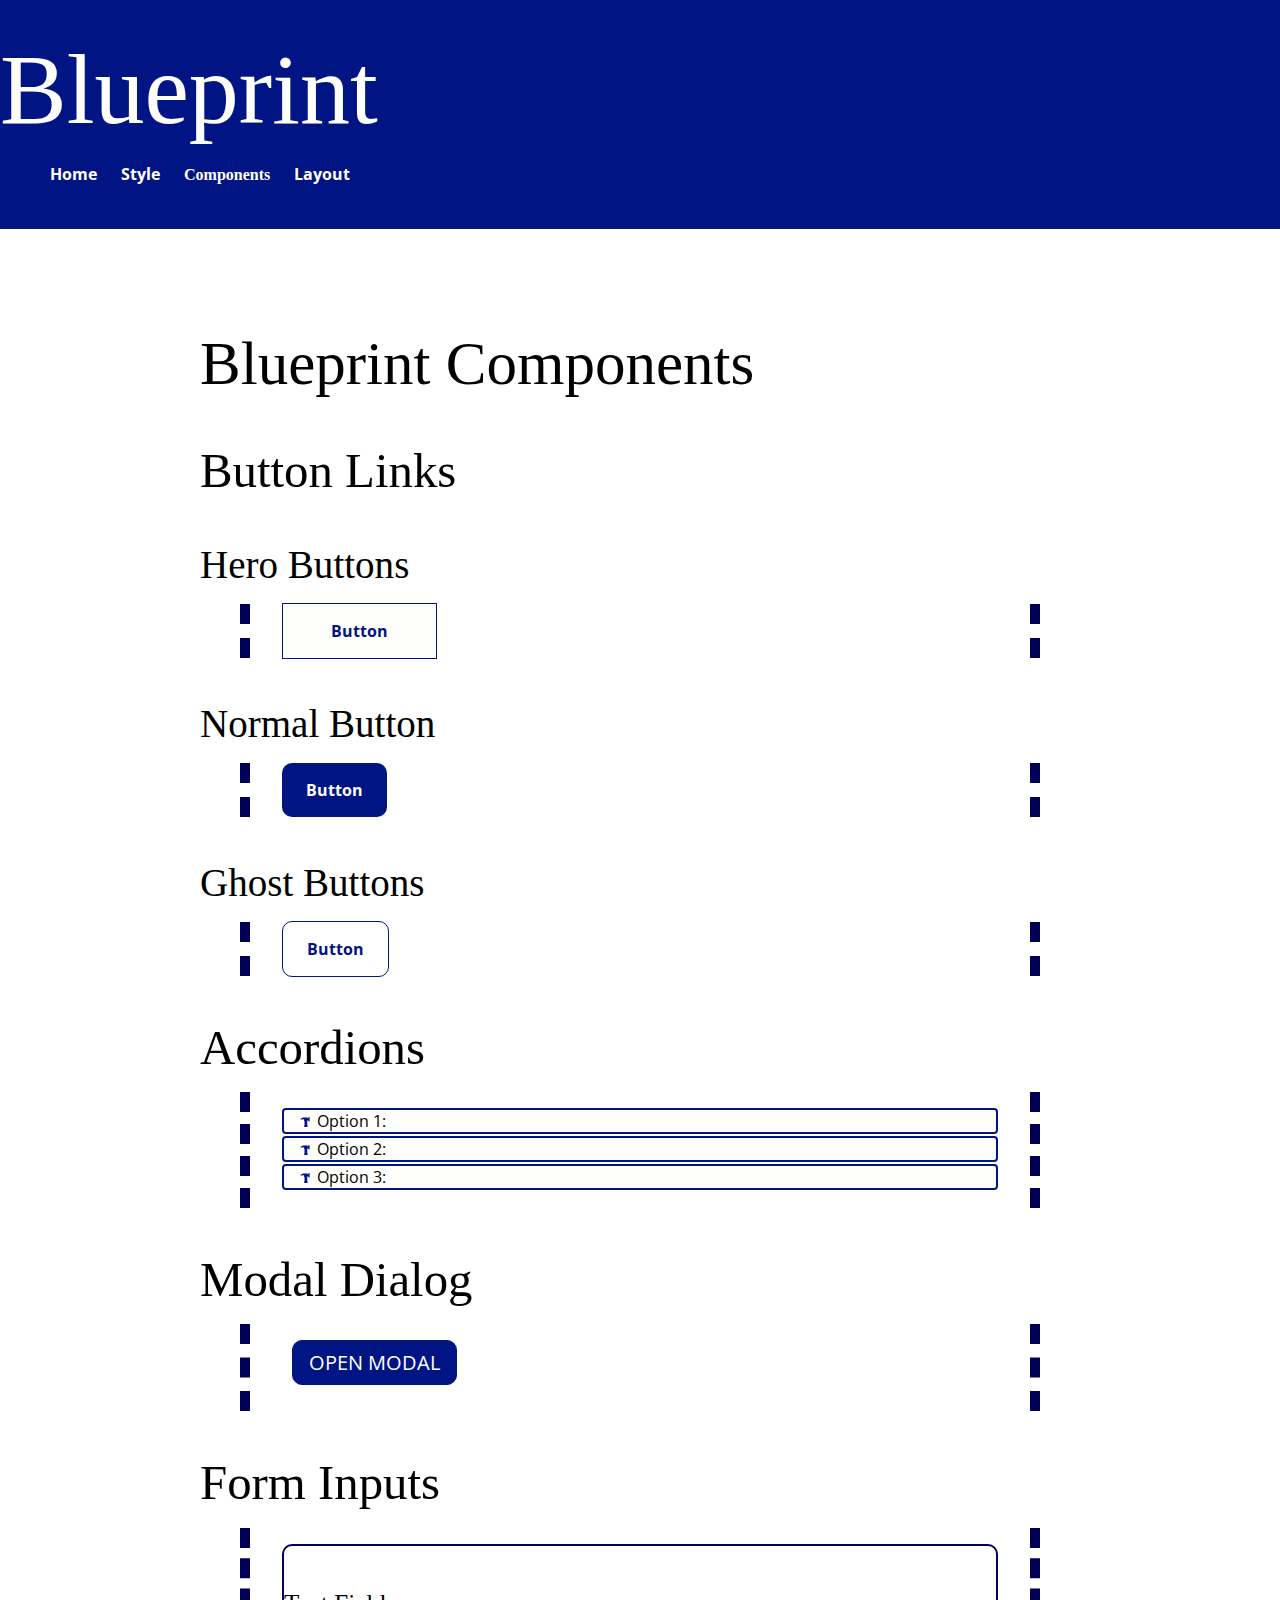
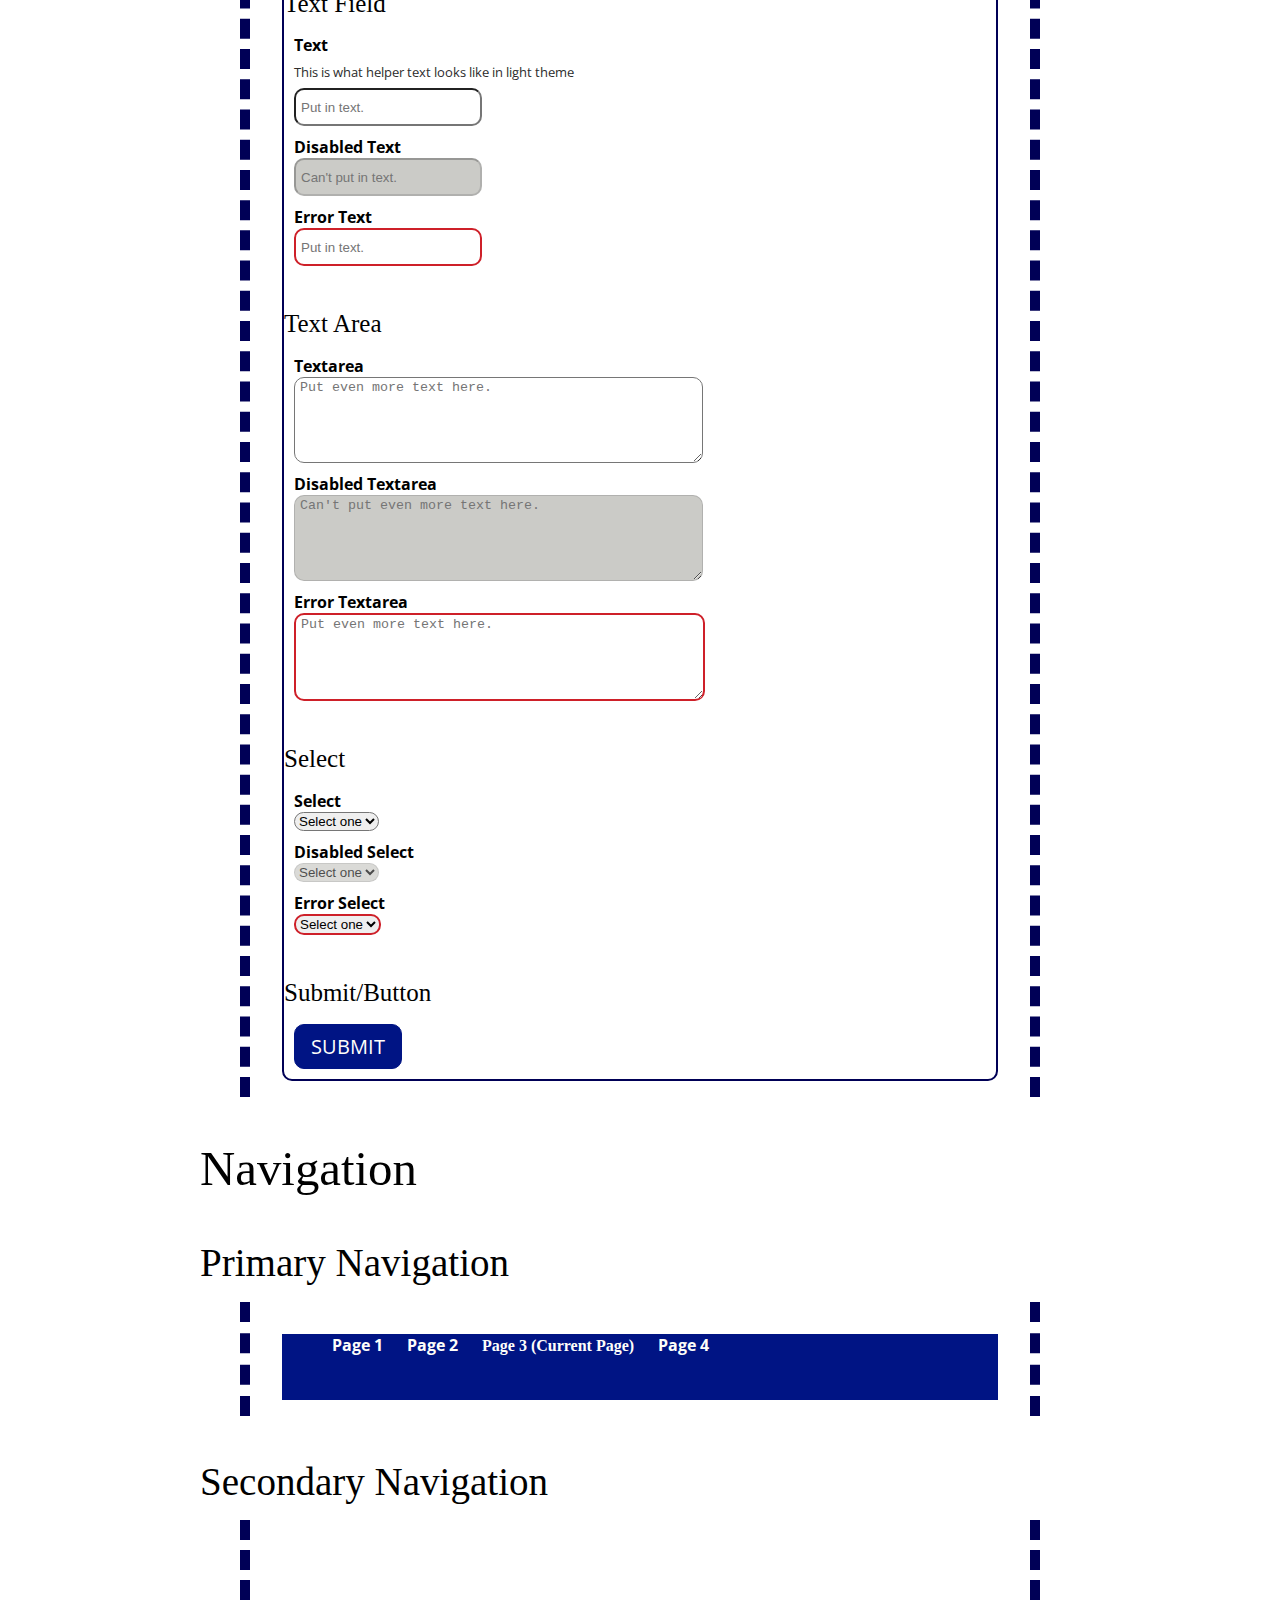
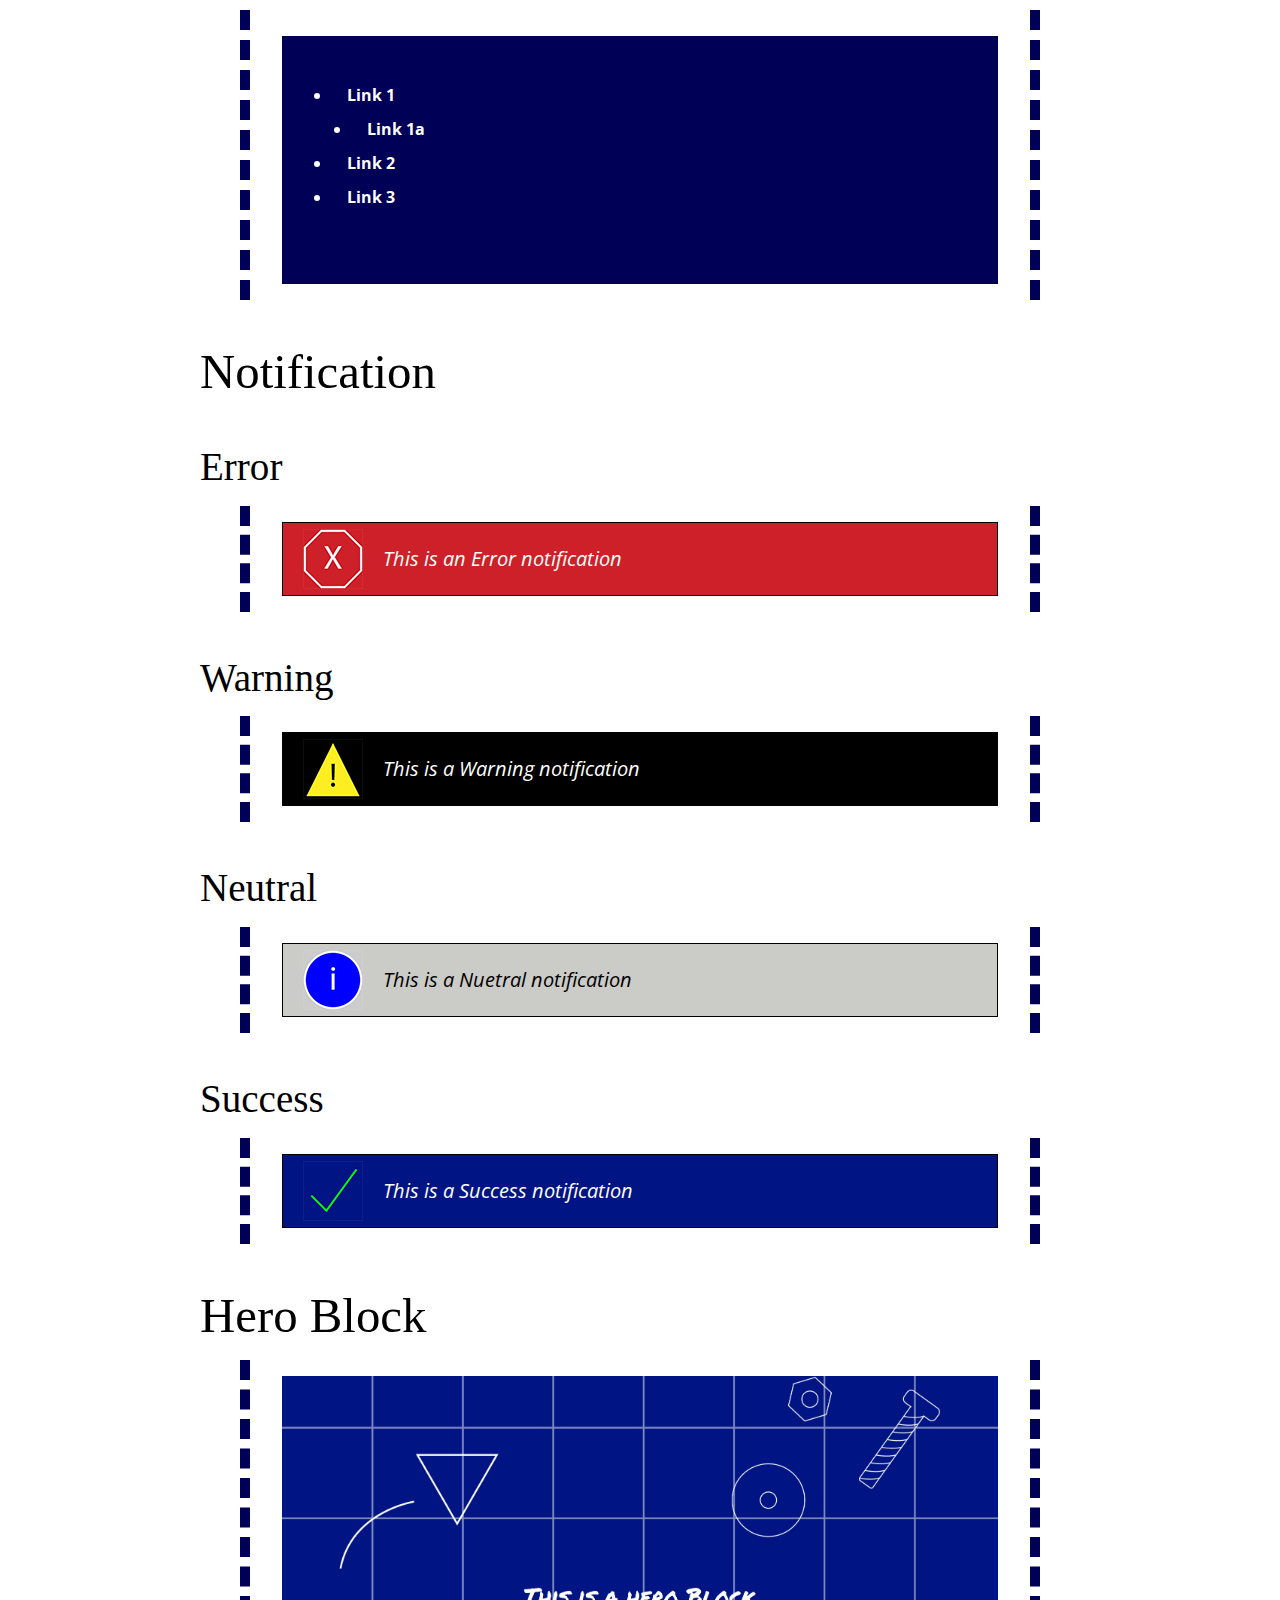
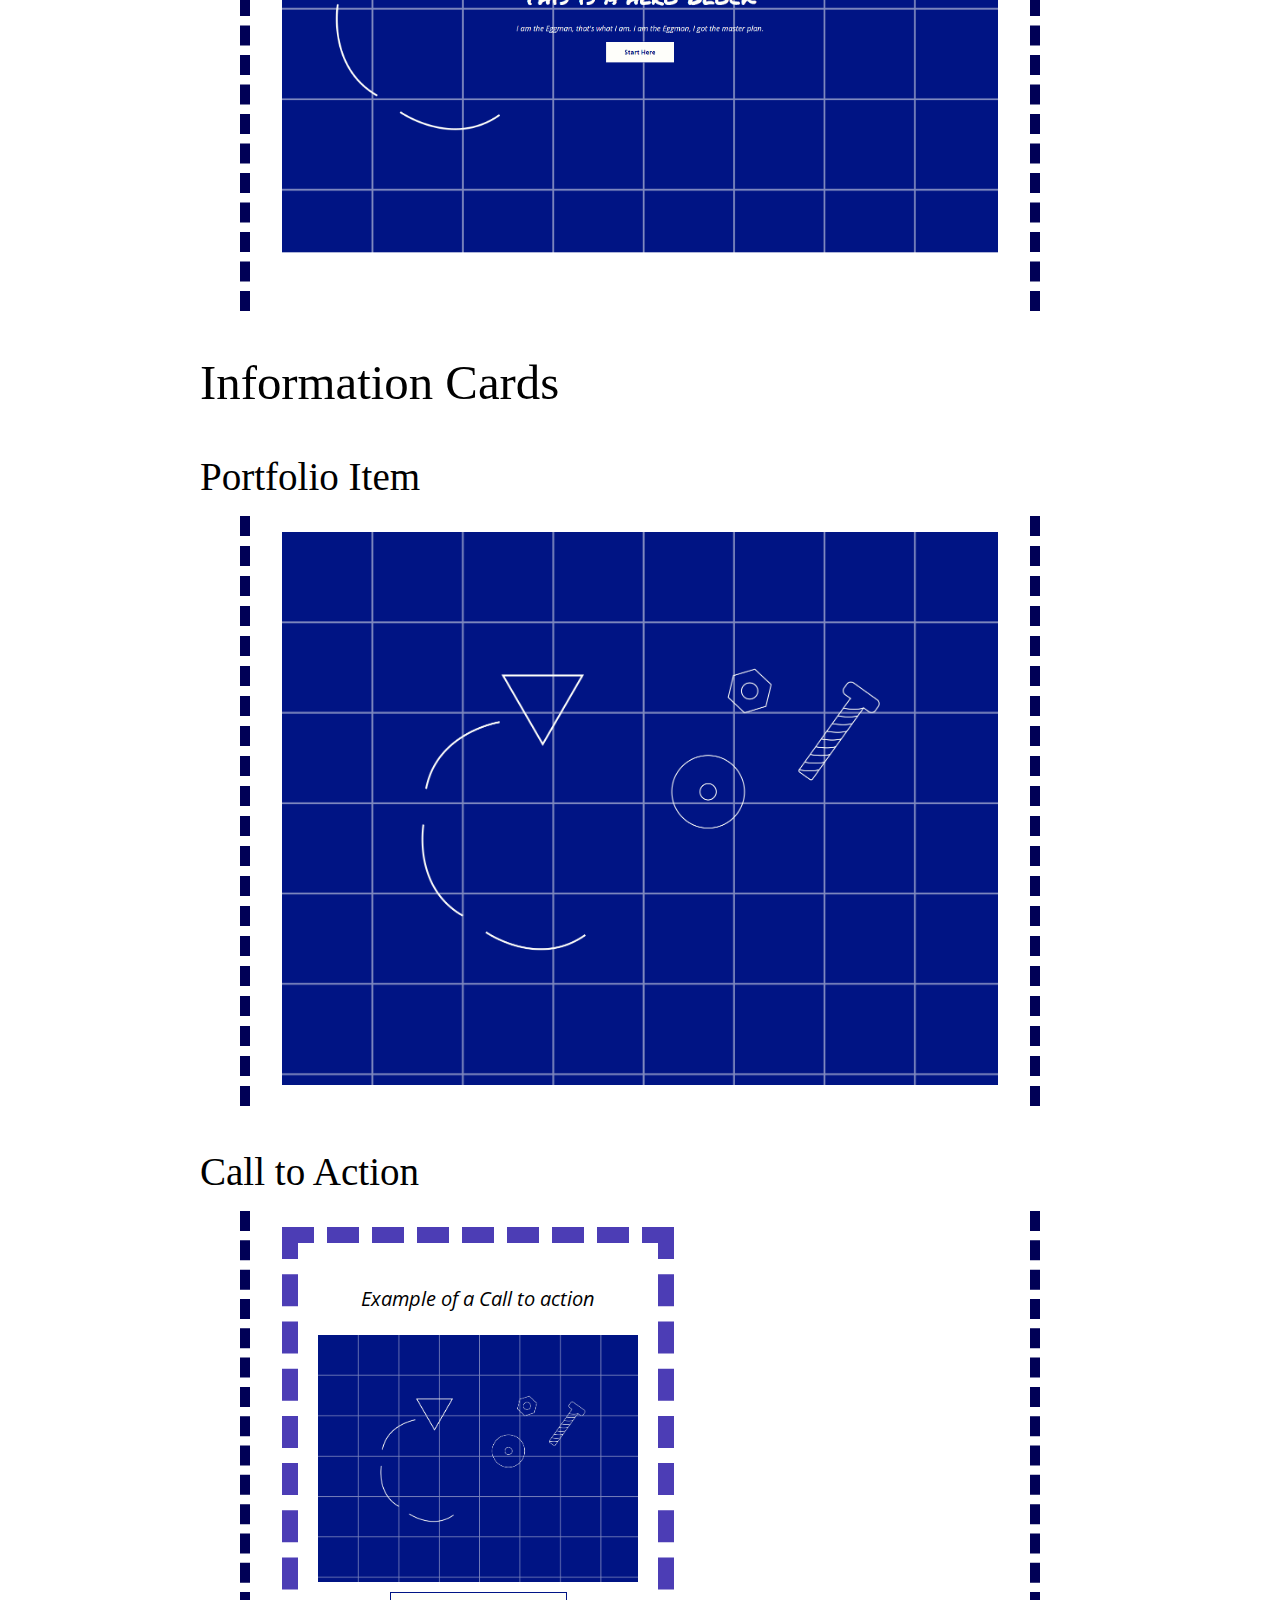
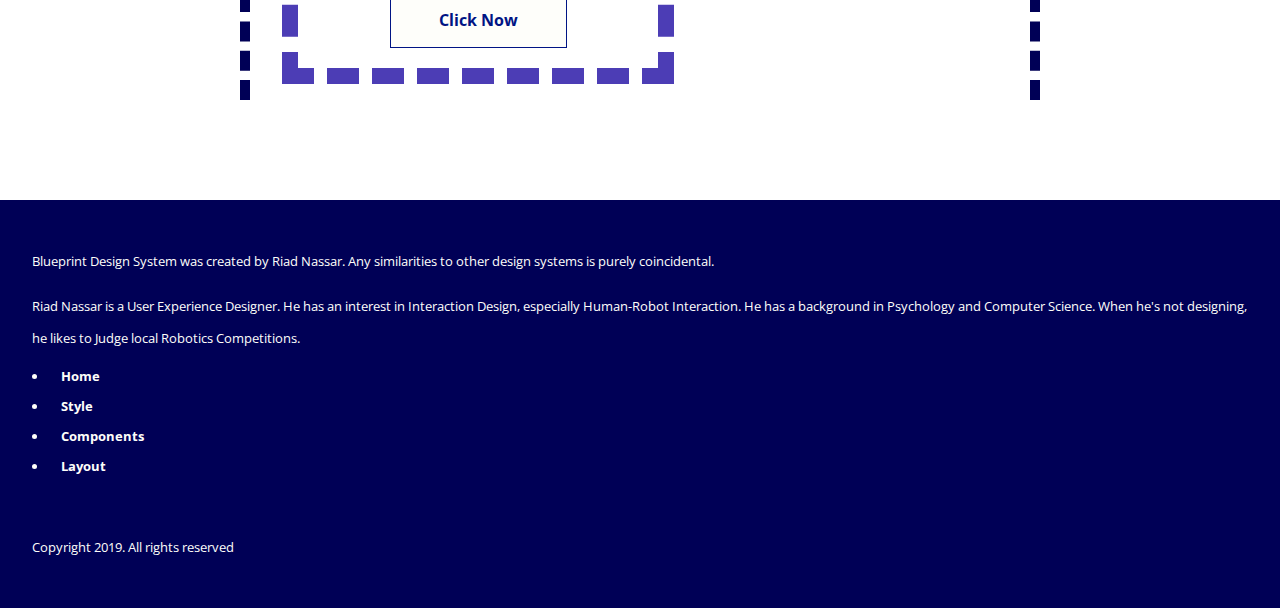
==== components.html @ c824b65b "Fist Commit" ====
<!DOCTYPE html>
<html lang="en-us">
	<head>

		<meta charset="utf-8">
		<meta name="viewport" content="width=device-width, initial-scale=1.0">

		<title>Components</title>

		<link href="https://fonts.googleapis.com/css?family=Open+Sans:400,400i,700,700i|Permanent+Marker&amp;subset=latin-ext" rel="stylesheet">
		<link rel="stylesheet" type="text/css" href="css/main.css">

	</head>

	<body>

		<header>
			<div class="logo">Blueprint</div>
			<nav class="primary-nav">
				
				<ul>
					<li><a href="index.html">Home</a></li>
					<li><a href="style.html">Style</a></li>
					<li><a class="current-page" href="">Components</a></li>
					<li><a href="layout.html">Layout</a></li>
				</ul>
			</nav>
		</header>

		<main>
			
			<h1>Blueprint Components</h1>

			<h2>Button Links</h2>

			<h3>Hero Buttons</h3>

			<figure>
				<a class="hero-button" href="">Button</a>
			</figure>

			<h3>Normal Button</h3>

			<figure>
				<a class="normal-button" href="">Button</a>
			</figure>

			<h3>Ghost Buttons</h3>

			<figure>
				<a class="ghost-button" href="">Button</a>
			</figure>

			<h2>Accordions</h2>

			<figure>
				<details class="accordion">
					<summary>Option 1:</summary>

					<div>

						<p>Lorum Ispum</p>

					</div>

				</details>

				<details class="accordion">
					<summary>Option 2:</summary>
					
					<div>

						<p>Lorum Ispum</p>

					
					</div>
				</details>

				<details class="accordion">
					<summary>Option 3:</summary>
					
					<div>

						<p>Lorum Ispum</p>

					</div>

				</details>
			</figure>

			<h2>Modal Dialog</h2>

			<figure>
				
				<button id="open-modal" type="button">Open Modal</button>

				<dialog id="modal-demo">

					<h6>This is a Modal</h6>

					<p>It appears when you least expect it.</p>

				</dialog>

			</figure>

			<h2>Form Inputs</h2>

			<figure>
				
				<form action="">

					<h5>Text Field</h5>

					<label for="text">Text</label>
					<p class="helper-text helper">This is what helper text looks like in light theme</p>
					<input type="text" id="text" name="text" placeholder="Put in text.">

					<label for="disabled-text">Disabled Text</label>
					<input type="text" id="disabled-text" name="disabled-text" placeholder="Can't put in text." disabled>

					<label for="error-text">Error Text</label>
					<input type="text" id="error-text" name="error-text" placeholder="Put in text." class="error">

					<h5>Text Area</h5>

					<label for="textarea">Textarea</label>
					<textarea id="textarea" name="textarea" placeholder="Put even more text here."></textarea>

					<label for="disabled-textarea">Disabled Textarea</label>
					<textarea id="disabled-textarea" name="diabled-textarea" placeholder="Can't put even more text here." disabled></textarea>

					<label for="error-textarea">Error Textarea</label>
					<textarea id="error-textarea" name="error-textarea" placeholder="Put even more text here." class="error"></textarea>

					<h5>Select</h5>

					<label for="select">Select</label>
					<select id="select" name="select">
						<option value="" selected disabled hidden>Select one</option>
						<option>Option 1</option>
						<option>Option 2</option>
						<option>Option 3</option>
					</select>

					<label for="disabled-select">Disabled Select</label>
					<select id="disabled-select" name="disabled-select" disabled>
						<option value="" selected disabled hidden>Select one</option>
						<option>Option 1</option>
						<option>Option 2</option>
						<option>Option 3</option>
					</select>

					<label for="error-select">Error Select</label>
					<select id="error-select" name="error-select" class="error">
						<option value="" selected disabled hidden>Select one</option>
						<option>Option 1</option>
						<option>Option 2</option>
						<option>Option 3</option>
					</select>
					
					<h5>Submit/Button</h5>

					<input type="submit" value="Submit">

				</form>

			</figure>

			<h2>Navigation</h2>

			<h3>Primary Navigation</h3>

			<figure>
					<nav class="primary-nav">
					
						<ul>
							<li><a href="#">Page 1</a></li>
							<li><a href="#">Page 2</a></li>
							<li><a class="current-page" href="#">Page 3 (Current Page)</a></li>
							<li><a href="#">Page 4</a></li>
						</ul>
					</nav>
				</header>
			</figure>

			<h3>Secondary Navigation</h3>

			<figure>
				<footer>
					<nav class="secondary-nav">
						<ul>
							<li><a href="">Link 1</a>
								<ul>
									<li><a href="">Link 1a</a></li>
								</ul>
							</li>
							<li><a href="">Link 2</a></li>
							<li><a href="">Link 3</a></li>
						</ul>
					</nav>
				</footer>
			</figure>

			<h2>Notification</h2>
			
			<h3>Error</h3>
			<figure>
				<div class="notification notification-error featured-text">
					<img src="image/note-error.jpg">
					<p>This is an Error notification</p>
				</div>
			</figure>
			
			<h3>Warning</h3>
			<figure>
				<div class="notification notification-warning featured-text">
					<img src="image/note-warning.jpg">
					<p>This is a Warning notification</p>
				</div>
			</figure>
			
			<h3>Neutral</h3>
			<figure>
				<div class="notification notification-neutral featured-text">
					<img src="image/note-neutral.jpg">
					<p>This is a Nuetral notification</p>
				</div>
			</figure>
			
			<h3>Success</h3>
			<figure>
				<div class="notification notification-success featured-text">
					<img src="image/note-success.jpg">
					<p>This is a Success notification</p>
				</div>
			</figure>

			<h2>Hero Block</h2>

			<figure>
				<a href="hero-example.html"><img src="image/hero-image.png" alt="hero block example"></a>
			</figure>

			<h2>Information Cards</h2>
			
			<h3>Portfolio Item</h3>
			
			<figure>
				<a class="portfolio-item" href="#">
					<div class="info-card">
						<h6>Title</h6>
						<p>Description of the item</p>
					</div>
					<img src="image/under-construction.jpg" alt="Under Construction">
				</a>
			</figure>
			
			<h3>Call to Action</h3>
			
			<figure>
				<div class="call-to-action">
					<p class="featured-text">Example of a Call to action</p>
					<img src="image/under-construction.jpg" alt="Under Construction">
					<a class="hero-button" href="">Click Now</a>
				</div>
			</figure>

		</main>

		<footer class="tertiary-text">
			
			<p>Blueprint Design System was created by Riad Nassar. Any similarities to other design systems is purely coincidental.</p>

			<p>Riad Nassar is a User Experience Designer. He has an interest in Interaction Design, especially Human-Robot Interaction. He has a background in Psychology and Computer Science. When he's not designing, he likes to Judge local Robotics Competitions.</p>

			<nav class="secondary-nav">
				<ul>
					<li><a href="index.html">Home</a></li>
					<li><a href="style.html">Style</a></li>
					<li><a href="components.html">Components</a></li>
					<li><a href="layout.html">Layout</a></li>
				</ul>
			</nav>
			
			<!-- Copyright -->
			<p>Copyright 2019. All rights reserved</p>

		</footer>

		<script>
			
			document.addEventListener('DOMContentLoaded', function(){

				const modal = document.querySelector('dialog');
				const open = document.getElementById('open-modal');

				open.addEventListener('click', () => {
					modal.showModal();
				});

				modal.addEventListener('click', event => {
					if (event.target === modal) {
						modal.close('cancelled');
					}
				});

			});

		</script>
	</body>
</html>
---- css/main.css ----
/* ==========================================================================
   Color
   ========================================================================== */
html {
	/*Chalk White*/
	--color-primary: #fefefa;
	--color-primary-dark: #cbcbc7;
	--color-primary-light: #fff;

	/*Blueprint*/
	--color-secondary: #001484;
	--color-secondary-dark: #000056;
	--color-secondary-light: #4c3db5;

	/*Marker Black*/
	--color-tertiary: #000;
	--color-tertiary-light: #2c2c2c;

	/*Disabled Text*/
	--color-disabled-light: #555555;

	/*Error Red*/
	--color-error: #CE2029;

}



/* ==========================================================================
   Typography
   ========================================================================== */
html {
	

    --font-primary: 'Open Sans', Arial, sans-serif;
    --font-secondary: 'Permanent Marker', cursive;

    /*Font Sizes*/
    --ratio: 1.1;

    /*larger than normal*/
	--xxxxxlarge-font: calc(var(--xxxxlarge-font) * var(--ratio));
    --xxxxlarge-font: calc(var(--xxxlarge-font) * var(--ratio));
    --xxxlarge-font: calc(var(--xxlarge-font) * var(--ratio));
    --xxlarge-font: calc(var(--xlarge-font) * var(--ratio));
    --xlarge-font: calc(var(--large-font) * var(--ratio));
    --large-font: calc(var(--medium-font) * var(--ratio));
    
	/*normal font size*/
    --medium-font: 1rem;
    
	/*smaller than normal*/
    --small-font: calc(var(--medium-font) / var(--ratio));
    --xsmall-font: calc(var(--small-font) / var(--ratio));
    --xxsmall-font: calc(var(--xsmall-font) / var(--ratio));
    --xxxsmall-font: calc(var(--xxsmall-font) / var(--ratio));
    --xxxxsmall-font: calc(var(--xxxsmall-font) / var(--ratio));
    --xxxxxsmall-font: calc(var(--xxxxsmall-font) / var(--ratio));

	--margin-standard: 2.75rem 0 1rem;

	color: var(--color-tertiary);
	font-family: var(--font-primary);
	font-size: var(--medium-font);
}

a {
	color: var(--color-secondary);
	font-weight: bold;
	text-decoration: none;
}

a:visited {
	color: var(--color-secondary-dark);
}

a:hover, a:focus {
	color: var(--color-secondary-light);
	outline: none;
	text-decoration: underline;
}

a:active {
	color: var(--color-primary-light);
	text-decoration: none;
}

h1, h2, h3, h4, h5, h6,text, .logo {
	font-family: var(--font-secondary);
}

h1,h2,h3,h4,h5,h6 {
	font-weight: 400;
	line-height: 1.15;
	margin: var(--margin-standard);
}

h1{
	font-size: var(--xxxxxlarge-font);
}

h2{
	font-size: var(--xxxxlarge-font);
}

h3{
	font-size: var(--xxxlarge-font);
}

h4{
	font-size: var(--xxlarge-font);
}

h5{
	font-size: var(--xlarge-font);
}

h6{
	font-size: var(--large-font);
}

p {
	line-height: 2rem;
}

ol, ul {
	list-style-position: inside;
	margin-bottom: 0.625rem;
}

ul {
	list-style-type: disc;
}

blockquote {
	font-family: var(--font-secondary);
	font-size: var(--xlarge-font);
}

blockquote p {
	line-height: 1.75;
}

cite {
	font-size: var(--large-font);
	font-style: normal;
}

label {
	font-weight: bold;
}

.logo {
	font-family: var(--font-secondary);
	font-size: 6.25rem;
}

.featured-text {
	font-size: var(--large-font);
	font-style: italic;
}

.tertiary-text{
	font-size: var(--small-font);
}
.primary-font {
	font-family: var(--font-primary);
}

.secondary-font{
	font-family: var(--font-secondary);
}

@media (min-width: 600px) {
	html {
		--ratio: 1.250;
	}
}

/* ==========================================================================
   Master Layout
   ========================================================================== */
body {
	margin: 0;
}

main {
	margin: auto;
	max-width: 20rem;
}

img {
	max-width: 100%;
}

@media (min-width: 480px) {
	main {
		margin: auto;
		max-width: 25rem
	}
}

@media (min-width: 600px) {
	main {
		margin: auto;
		max-width: 35rem;
	}
}

@media (min-width: 950px) {
	main {
		margin: auto;
		max-width: 55rem;
	}
}

/* ==========================================================================
   Header Component
   ========================================================================== */
header {
	background-color: var(--color-secondary);
	color: var(--color-primary);
	margin-bottom: 6.25rem;
	padding-top: 2rem;
}

/* ==========================================================================
   Footer
   ========================================================================== */
footer {
	background-color: var(--color-secondary-dark);
	color: var(--color-primary);
	margin-top: 6.25rem;
	padding: 2rem;
}

/* ==========================================================================
   Navigation
   ========================================================================== */
nav{
	padding-bottom: 2rem;
}

nav li {
	margin: 0.625rem 0;
}

nav a, nav a:hover, nav a:focus, nav a:visited, nav a:active{
	color: var(--color-primary);
}

nav a:hover, nav a:focus {
	background-color: var(--color-secondary);
}

nav a:active {
	border: solid 0.0625rem var(--color-primary);
}

.primary-nav {
	background-color: var(--color-secondary);
}
.primary-nav a, .secondary-nav a { 
	padding: 0 0.625rem;
	display: inline-block;
}

.primary-nav a:hover, .primary-nav a:focus, .secondary-nav a:hover, .secondary-nav a:focus {
	outline: none;
	text-decoration: none;
	display: inline-block;
}

.primary-nav a:after, .secondary-nav a:after {
	display: block;
	content: '';
	width: 0;
	border-bottom: .125rem dashed var(--color-primary);
	transition: width .5s ease;
}

.primary-nav a:hover:after, .primary-nav a:focus:after, .secondary-nav a:hover:after, .secondary-nav a:focus:after {
	width: 100%; 
}

.primary-nav .current-page, .primary-nav .current-page:hover, .primary-nav .current-page:focus, .primary-nav .current-page:visited, .primary-nav .current-page:active {
	background-color: transparent;
	color: var(--color-primary);
	font-family: var(--font-secondary);
	outline: none;
	text-decoration: none;
}

.secondary-nav {
	background-color: var(--color-secondary-dark);
}

.secondary-nav ul {
	padding: 0;
}

.secondary-nav li li {
	padding-left: 1.250rem;
}

.secondary-nav a:active {
	color: var(--color-primary-dark);
}

@media (min-width: 950px) {
	.primary-nav li {
		display: inline;
		list-style-type: none;
	}
}

/* ==========================================================================
   Button Links
   ========================================================================== */

/*Hero Button*/
.hero-button, .hero-button:visited {
	background-color: var(--color-primary);
	border: 0.0625rem solid var(--color-secondary);
	color: var(--color-secondary);
	font-weight: bold;
	padding: 1rem 3rem;
	transition: background-color .5s ease;
}

.hero-button:hover, .hero-button:focus {
	background-color: var(--color-tertiary);
	border: 0.0625rem solid var(--color-secondary);
	color: var(--color-primary);
	outline: none;
	text-decoration: none;
	transition: background-color .5s ease;
}

.hero-button:active {
	background-color: var(--color-primary-dark);
	color: var(--color-tertiary);
}
/*Normal Button*/

.normal-button, .normal-button:visited {
	background-color: var(--color-secondary);
	border-radius: 0.625rem;
	color: var(--color-primary);
	padding: 1rem 1.5rem;
	transition: all .5s ease;
}

.normal-button:hover, .normal-button:focus {
	background-color: transparent;
	border: 0.0625rem solid var(--color-secondary);
	color: var(--color-secondary);
	outline: none;
	text-decoration: none;
	transition: all .5s ease;
}

.normal-button:active {
	background-color: var(--color-secondary-dark);
	color: var(--color-primary);
}

/*Ghost Button*/

.ghost-button, .ghost-button:visited {
	background-color: transparent;
	border: 0.0625rem solid var(--color-secondary);
	border-radius: 0.625rem;
	box-shadow: inset 0 0 0 0 var(--color-secondary);
	color: var(--color-secondary);
	padding: 1rem 1.5rem;
	transition: all 0.5s ease-out;
}

.ghost-button:hover, .ghost-button:focus {
	box-shadow: inset 0 -6.25rem 0 0 var(--color-secondary);
	color: var(--color-primary);
	outline: none;
	text-decoration: none;
	transition: all 0.5s ease-out;
}

.ghost-button:active {
	background-color: var(--color-tertiary);
	box-shadow: inset 0 0 0 0 var(--color-secondary);
	color: var(--color-primary);
	transition: all 0.5s ease-out;
}

/* ==========================================================================
   Accordion
   ========================================================================== */

details {
	border: 0.125rem solid var(--color-secondary);
	border-radius: 0.250rem;
	margin-bottom: 0.125rem;
}

details div {
	margin: 1rem;
}
summary {
	padding-left: 1rem;
}

.accordion {
	background-color: var(--color-primary);
	color: var(--color-tertiary);
	transition: all 1s ease-out;
}

.accordion[opem] {
	transition: all 1s ease-out;
}

.accordion summary {
     list-style-image: url(../image/hammer-blue.png);
}

.accordion summary::-webkit-details-marker {
     background: url(../image/hammer-blue.png);
     color: transparent;
}

.accordion[open] summary, .accordion summary:focus {
	background-color: var(--color-secondary);
	border-bottom: 0.125rem solid var(--color-secondary);
	color: var(--color-primary);
	outline: none;
}

.accordion summary:focus {
	list-style-image: url(../image/hammer-white.png);
	outline: none;
}

.accordion summary:focus::-webkit-details-marker {
	background: url(../image/hammer-white.png);
	color: transparent;
	outline: none;
}

.accordion[open] summary {
	list-style-image: url(../image/hammer-white.png);
}

.accordion[open] summary::-webkit-details-marker {
	background: url(../image/hammer-white.png);
	color: transparent;
}

/* ==========================================================================
   Modal Component
   ========================================================================== */
dialog {
	animation: unwrap 3s;
	background-color: var(--color-secondary);
	color: var(--color-primary);
	max-width: 16.422875rem;
}

dialog h6, dialog p {
	animation: fade 3.5s;
}

dialog::backdrop {
	animation: fade .10s;
	background-color: rgba(0, 0, 0, .5);
}

@keyframes unwrap{
	0% {
		background-color: var(--color-secondary);
		border-radius: .625rem;
		box-shadow: none;
		height: 8.1875rem;
		width: .0000001rem;
	}

	99% {
		background-color: var(--color-secondary);
		box-shadow: none;
		height: 8.1875rem;
	}

	100% {
		width: 16.422875rem;
		height: 8.1875rem;
	}

}

@keyframes fade {
	0% {
		opacity: 0;
	}

	85% {
		opacity: 0;
	}

	100% {
		opacity: 1;
	}

}

/* ==========================================================================
   Form Component
   ========================================================================== */
form {
	border: 0.125rem solid var(--color-secondary-dark);
	border-radius: 0.625rem;
}

label {
	margin: .625rem 0 0 0.625rem;
}

input, textarea, select {
	border-radius: .625rem;
	display: block;
	margin: 0rem .625rem 0.625rem;
}

input {
	min-height: 2rem;
	min-width: 10rem;
}

button, input[type="submit"] {
	min-height: 0;
	min-width: 0;
}

textarea {
	min-height: 5rem;
	min-width: 25rem;
}

button:focus, input:focus, textarea:focus, select:focus {
	border: .250rem solid var(--color-secondary-light);
	outline: none;
}

input[placeholder], textarea[placeholder] {
	padding-left: 0.3125rem;
}

input[disabled], textarea[disabled], select[disabled] {
	background-color: var(--color-primary-dark);
	color: var(--color-disabled);
}

.helper-text {
	font-size: var(--small-font);
	margin: 0rem 0rem 0rem 0.625rem;
}

.helper {
	color: var(--color-tertiary-light);
}

.error {
	border:.125rem solid var(--color-error);
}

button, input[type="submit"] {
	background-color: var(--color-secondary);
	border-radius: .625rem;
	border: 0.0625rem solid var(--color-secondary);
	color: var(--color-primary);
	font-family: var(--font-primary);
	font-size: var(--large-font);
	margin: 0rem .625rem 0.625rem;
	outline: none;
	padding:.5rem 1rem;
	text-transform: uppercase;
	transition: all .5s ease;
}

button:hover, button:focus, input[type="submit"]:hover, input[type="submit"]:focus {
	background-color: transparent;
	border: 0.0625rem solid var(--color-secondary);
	border-radius: 0.625rem;
	color: var(--color-secondary);
	transition: all .5s ease;
}

button:active, input[type="submit"]:active {
	background-color: var(--color-secondary-dark);
	color:var(--color-primary);
	transition: all .5s ease;
}

/* ==========================================================================
   Notifications
   ========================================================================== */
.notification {
	align-items: center;
	background-color: var(--color-primary-dark);
	border: solid .0625rem var(--color-tertiary);
	color: var(--color-tertiary);
	display: flex;
	justify-content: flex-start;
	padding-left: 1.25rem
}

.notification p {
	padding-left: 1.25rem;
}

.notification-error {
	background-color: var(--color-error);
	border: solid .0625rem var(--color-tertiary);
	color: var(--color-primary);
}

.notification-warning {
	background-color: var(--color-tertiary);
	border: solid .0625rem var(--color-tertiary);
	color: var(--color-primary);
}

.notification-success {
	background-color: var(--color-secondary);
	color: var(--color-primary);
}

/* ==========================================================================
   Hero Block
   ========================================================================== */

.hero {
	align-items: center;
	background-image: url(../image/fair-use-image.svg);
	background-position: center;
	background-repeat: no-repeat;
	background-size: cover;
	display: flex;
	flex-direction: column;
	justify-content: center;
	height: 100vh;
	padding: 10rem 0;
}


/* ==========================================================================
   Cards
   ========================================================================== */
.portfolio-item{
	position: relative;
}

.info-card {
	background-color: rgba(0,0,0,.5);
	bottom: 0;
	color: white;
	display: none;
	left: 0;
	padding: 1rem;
	position: absolute;
	right: 0;
}

.portfolio-item:hover .info-card{
	display: block;
}

.portfolio-item img {
	width: 100%;

}

.call-to-action {
	border:  1rem dashed var(--color-secondary-light);
	display: flex;
	flex-direction: column;
	align-items: center;
	padding: 1.25rem;
	max-width: 20rem;
}

.call-to-action img {
	padding-bottom: .625rem;
}

/* ==========================================================================
   Grid
   ========================================================================== */

.list-portfolio {
	display: grid;
	grid-gap: 3rem;
	padding: .625rem;
}

.list-callouts {
	display: grid;
	grid-gap: 1rem;
	margin: .625rem;
}

@media (min-width: 584px) {
	.list-portfolio {
		grid-template-columns: repeat(2,1fr);
	}
}

@media (min-width: 1020px) {
	.list-portfolio {
		grid-template-columns: repeat(3,1fr);
	}

	.list-callouts {
		grid-template-columns: repeat(3,1fr); 
	}
}

@media (min-width: 1350px) {
	.list-portfolio {
		grid-template-columns: repeat(4,1fr);
	}
}

/* ==========================================================================
   Example
   ========================================================================== */
figure {
	border-right: .625rem dashed var(--color-secondary-dark);
	border-left: .625rem dashed var(--color-secondary-dark);
	padding: 1rem 2rem;
}
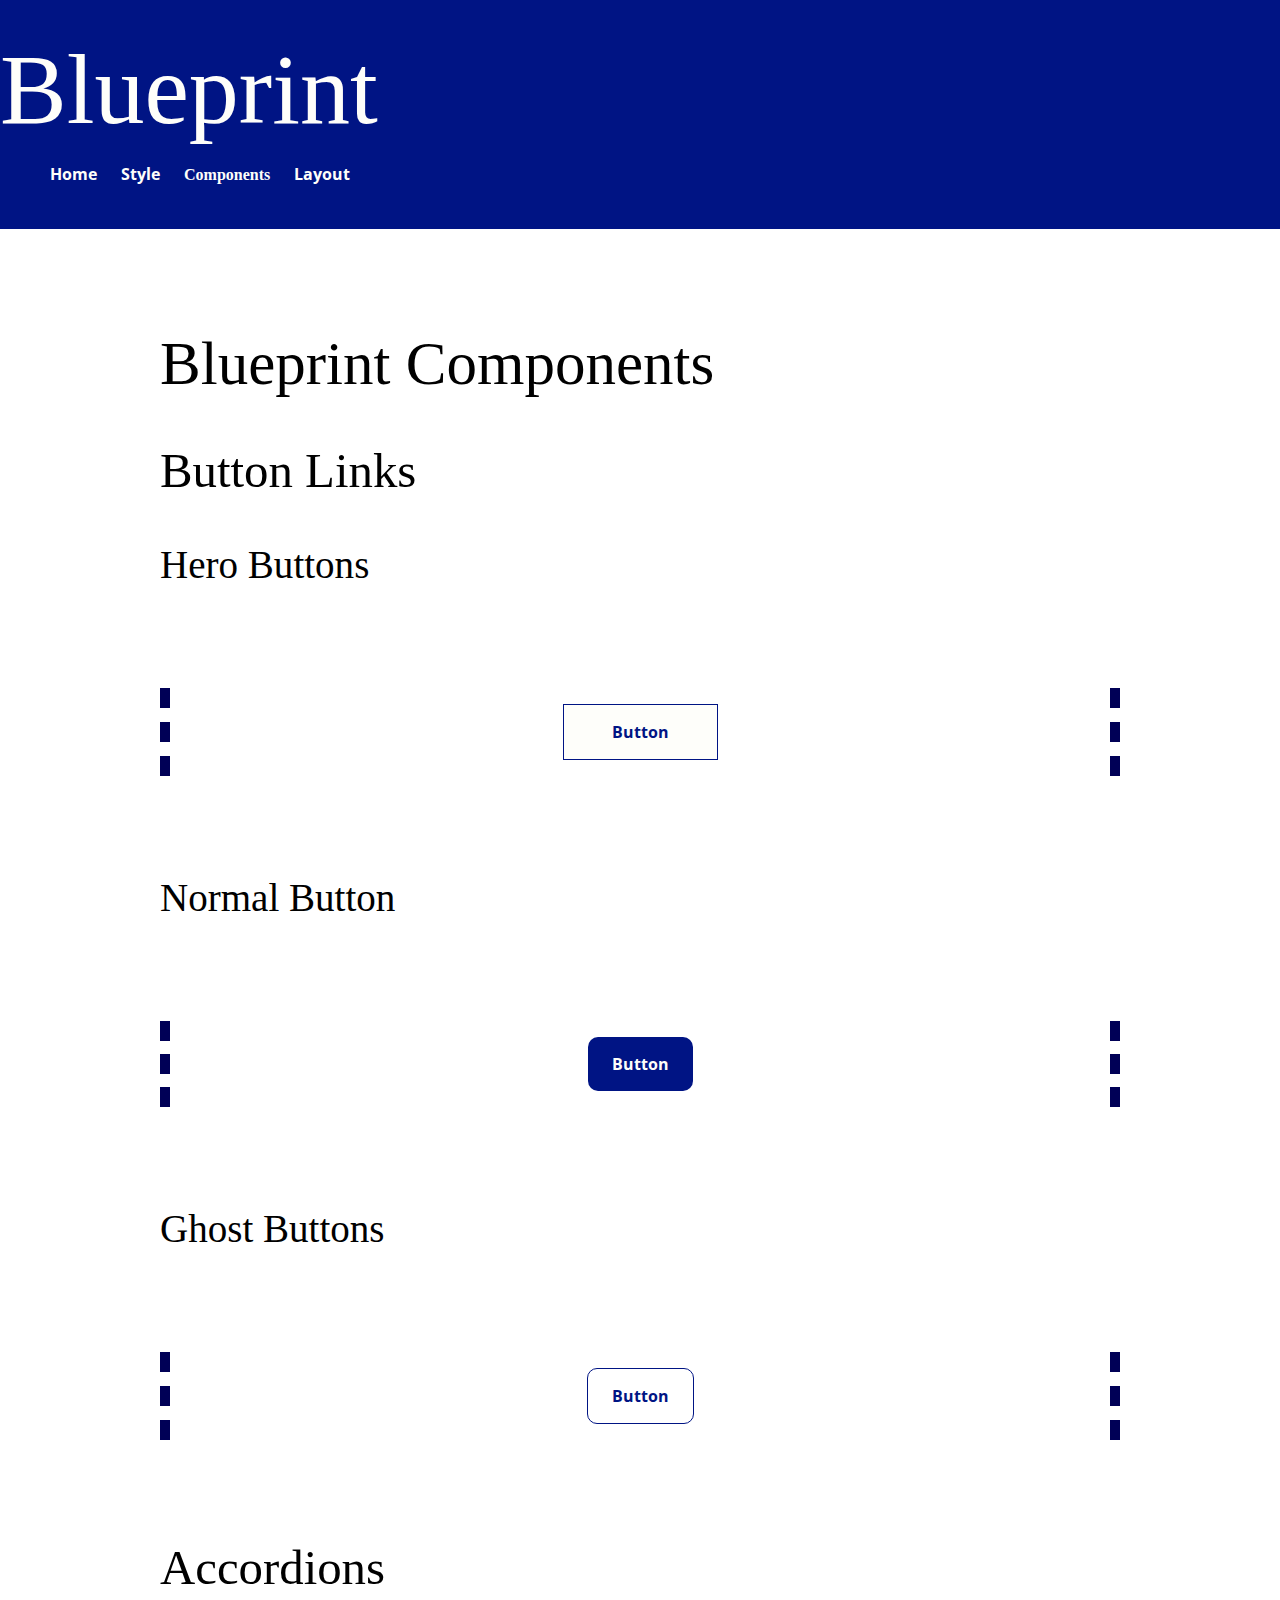
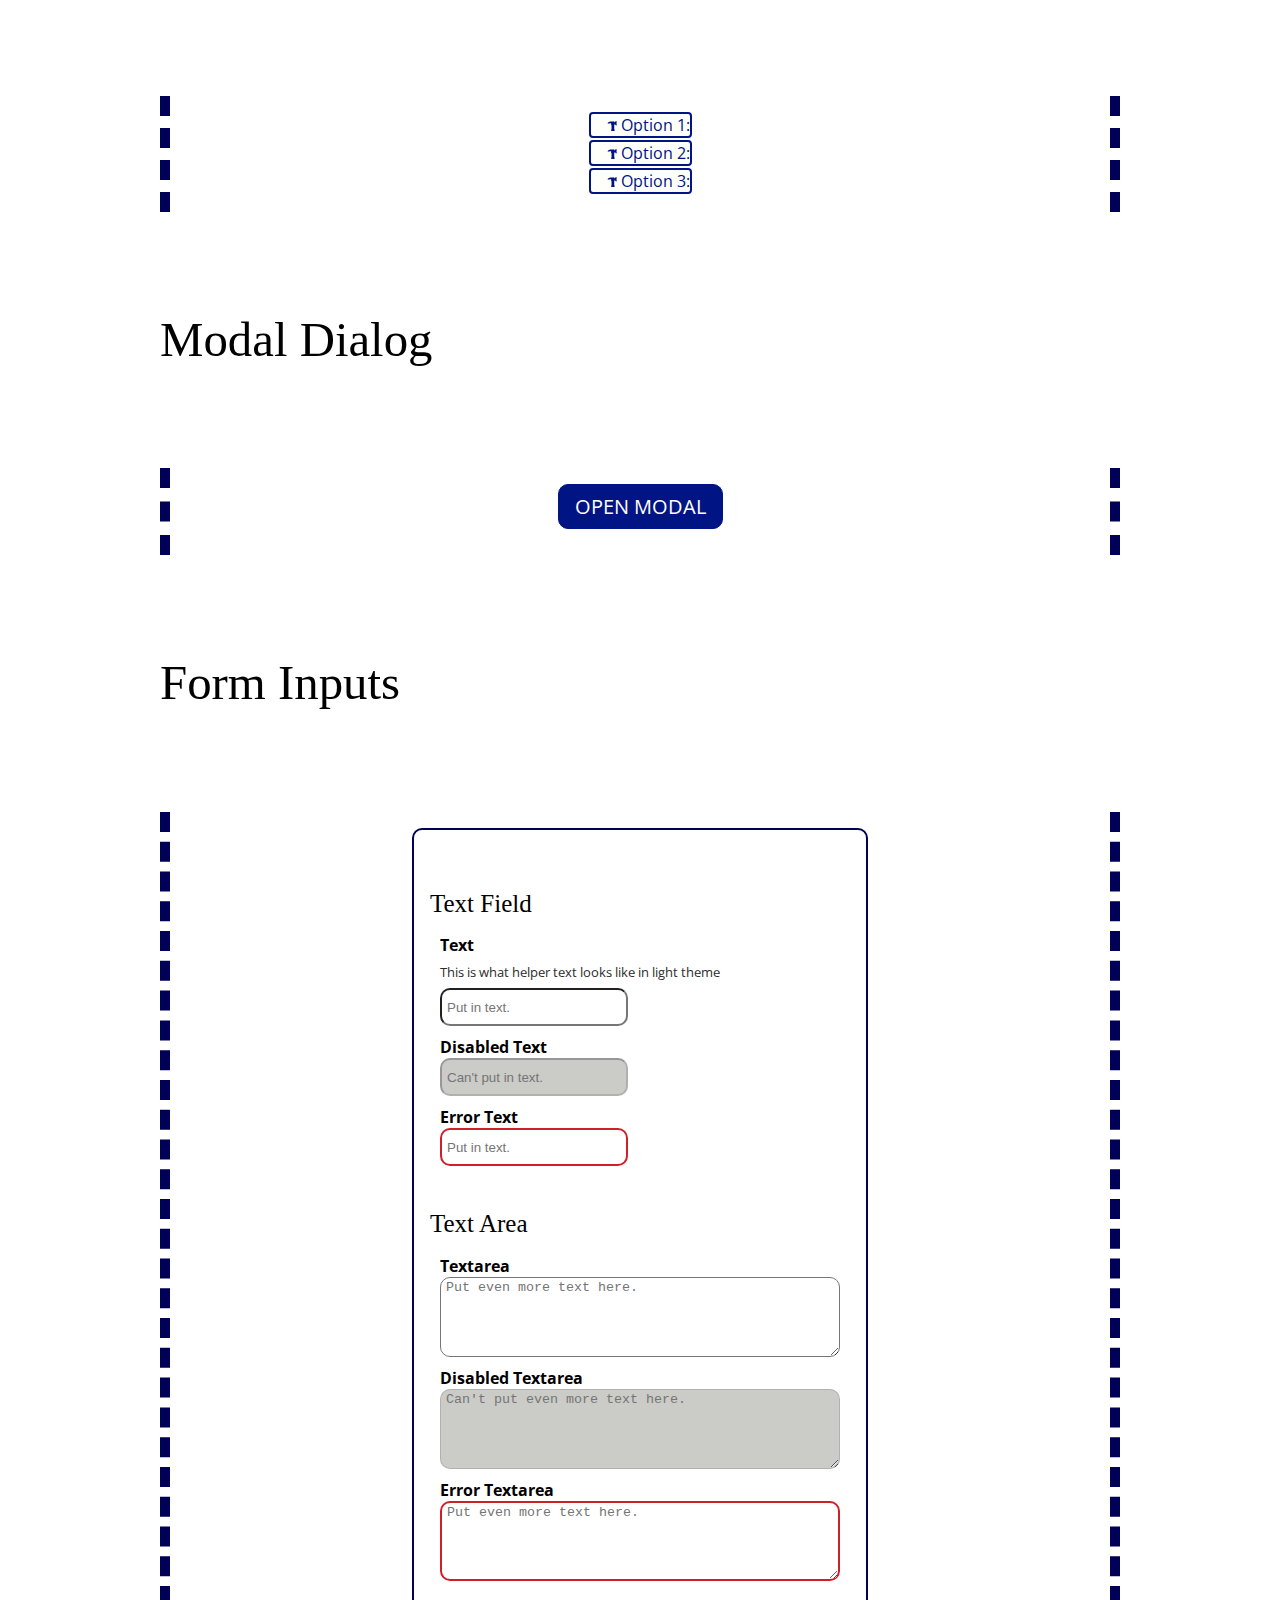
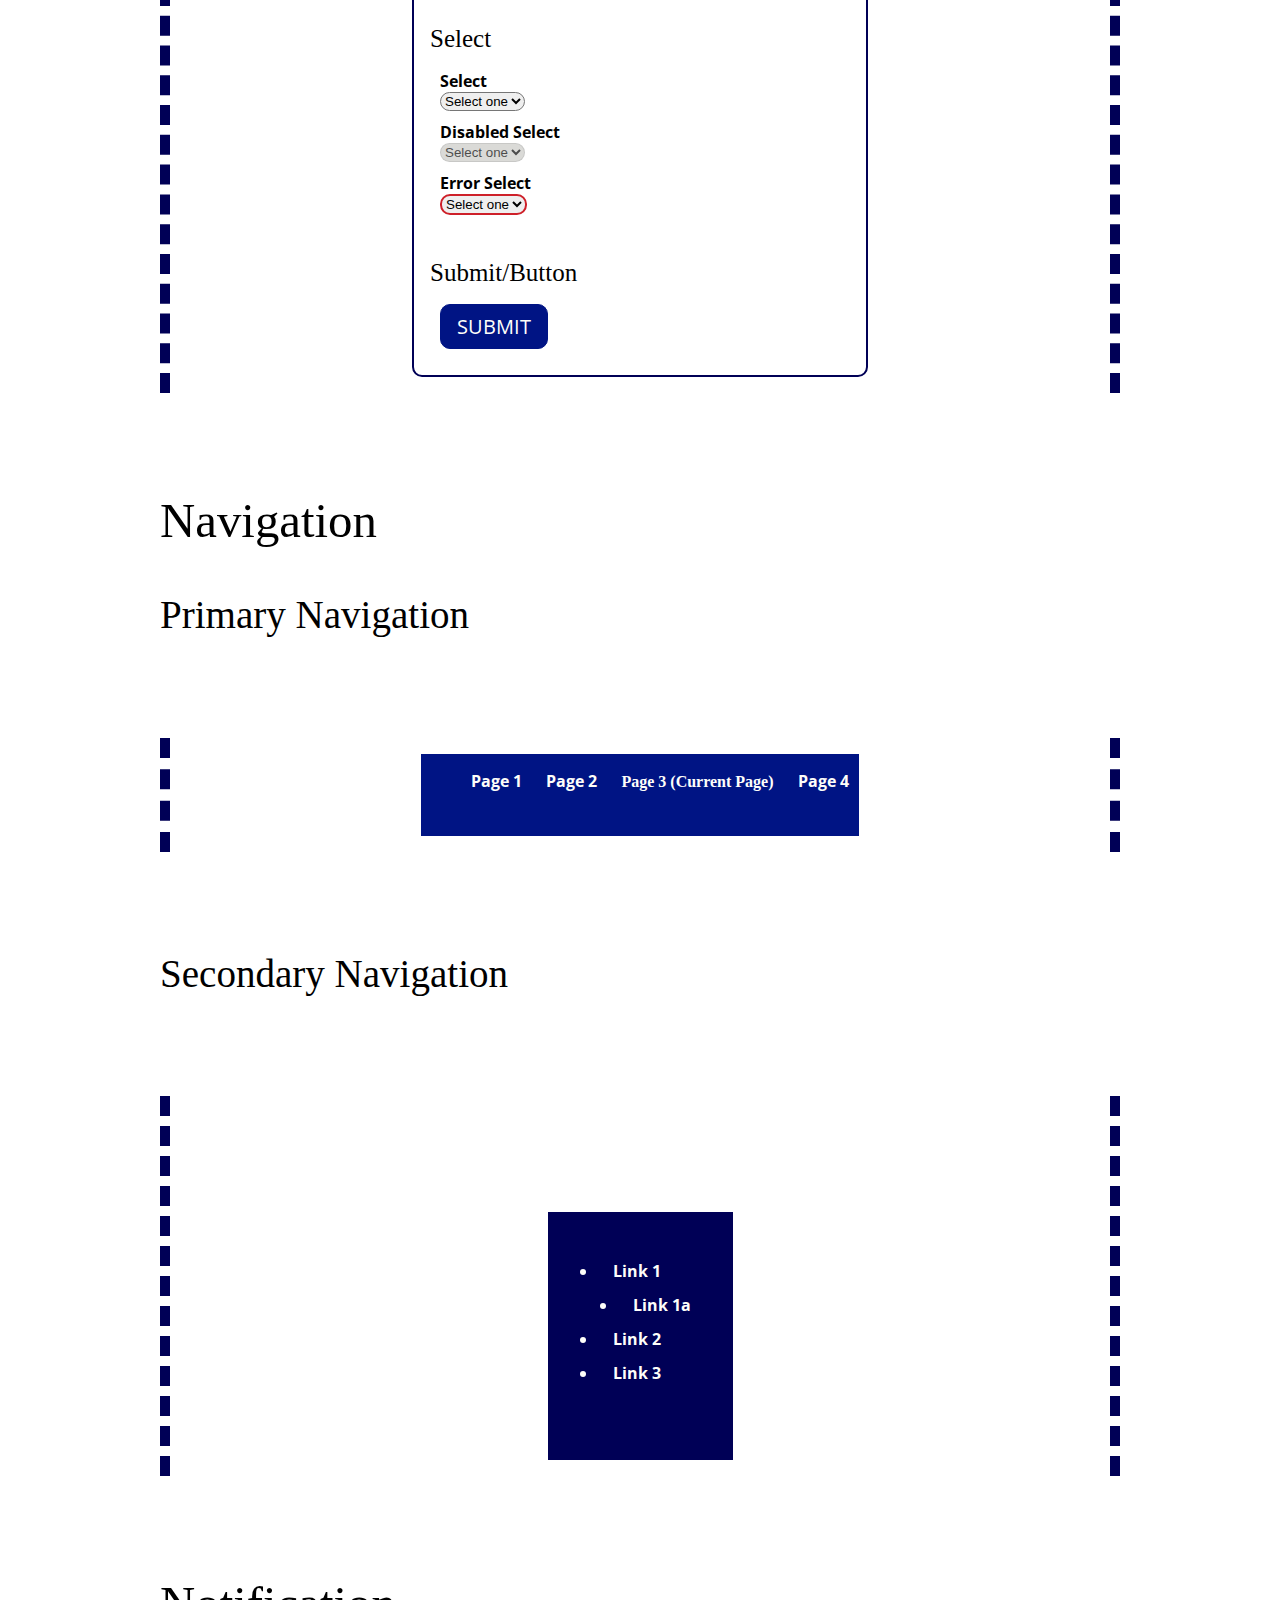
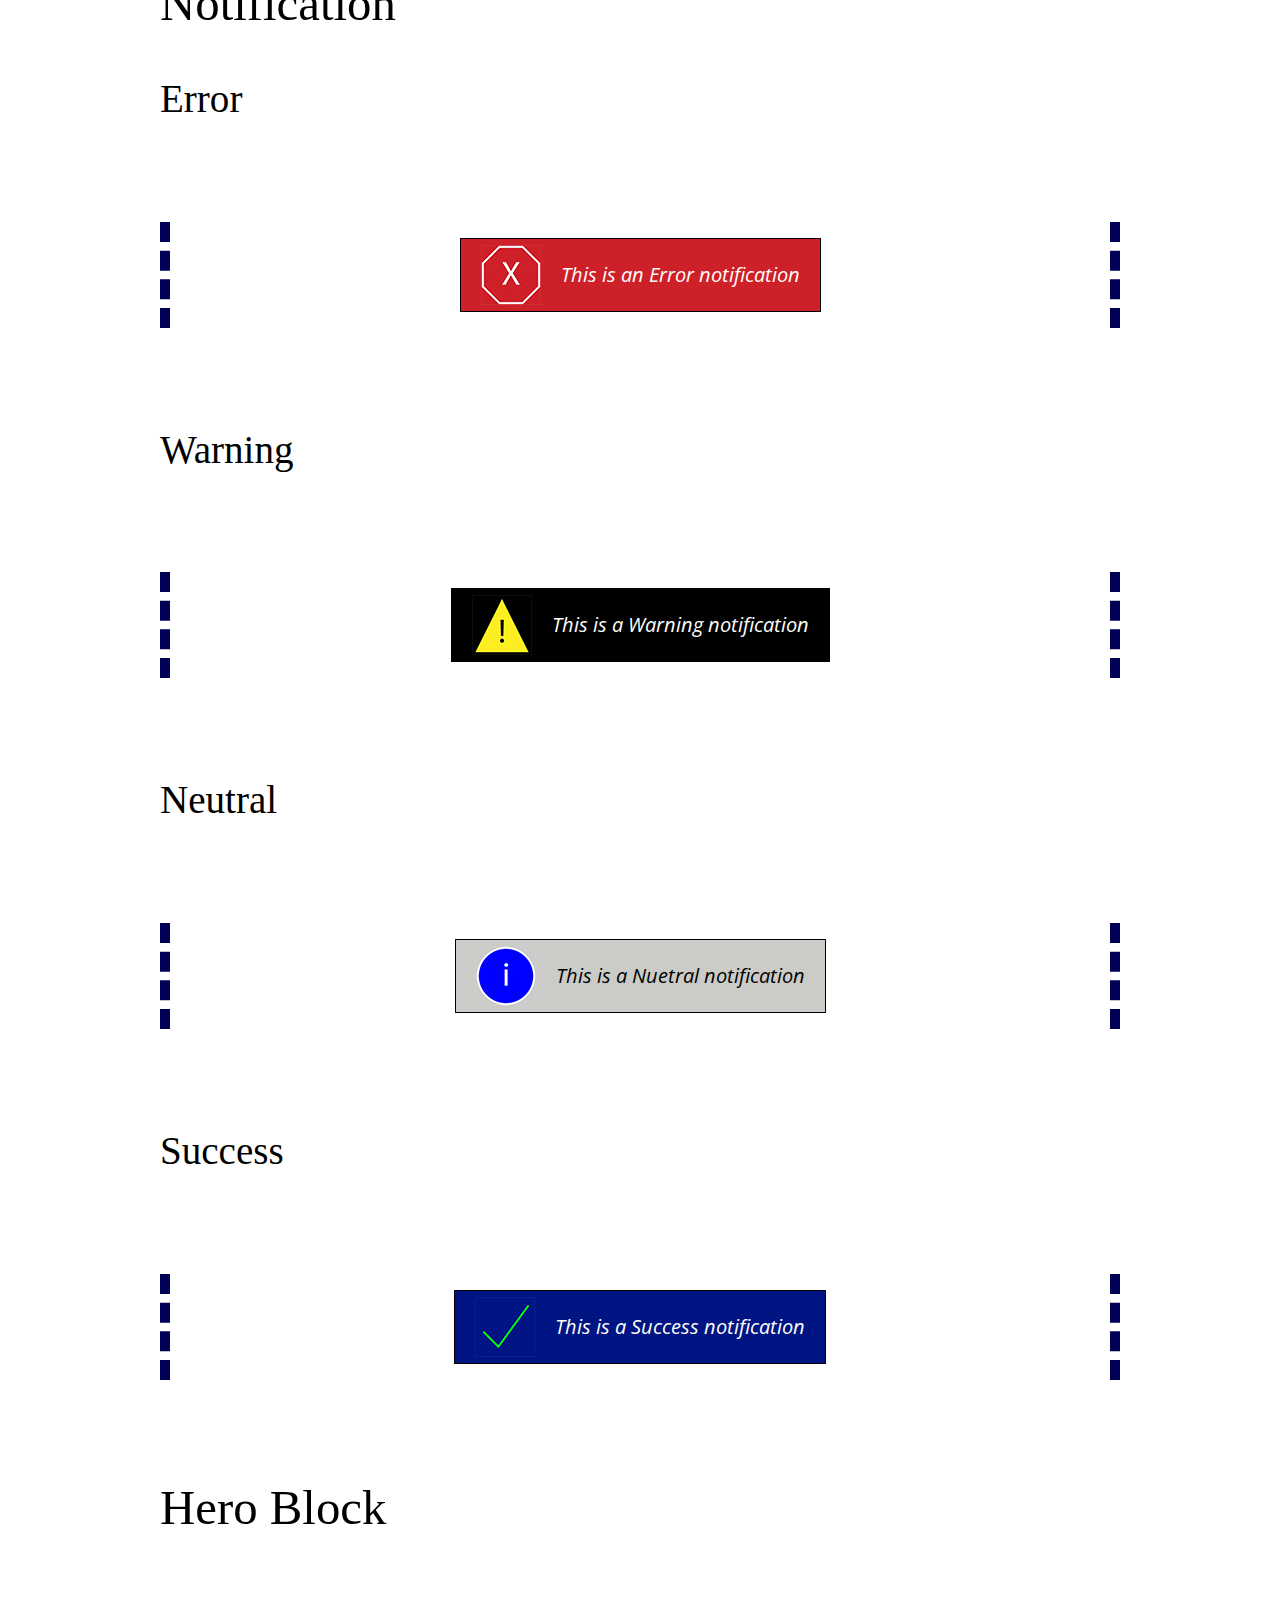
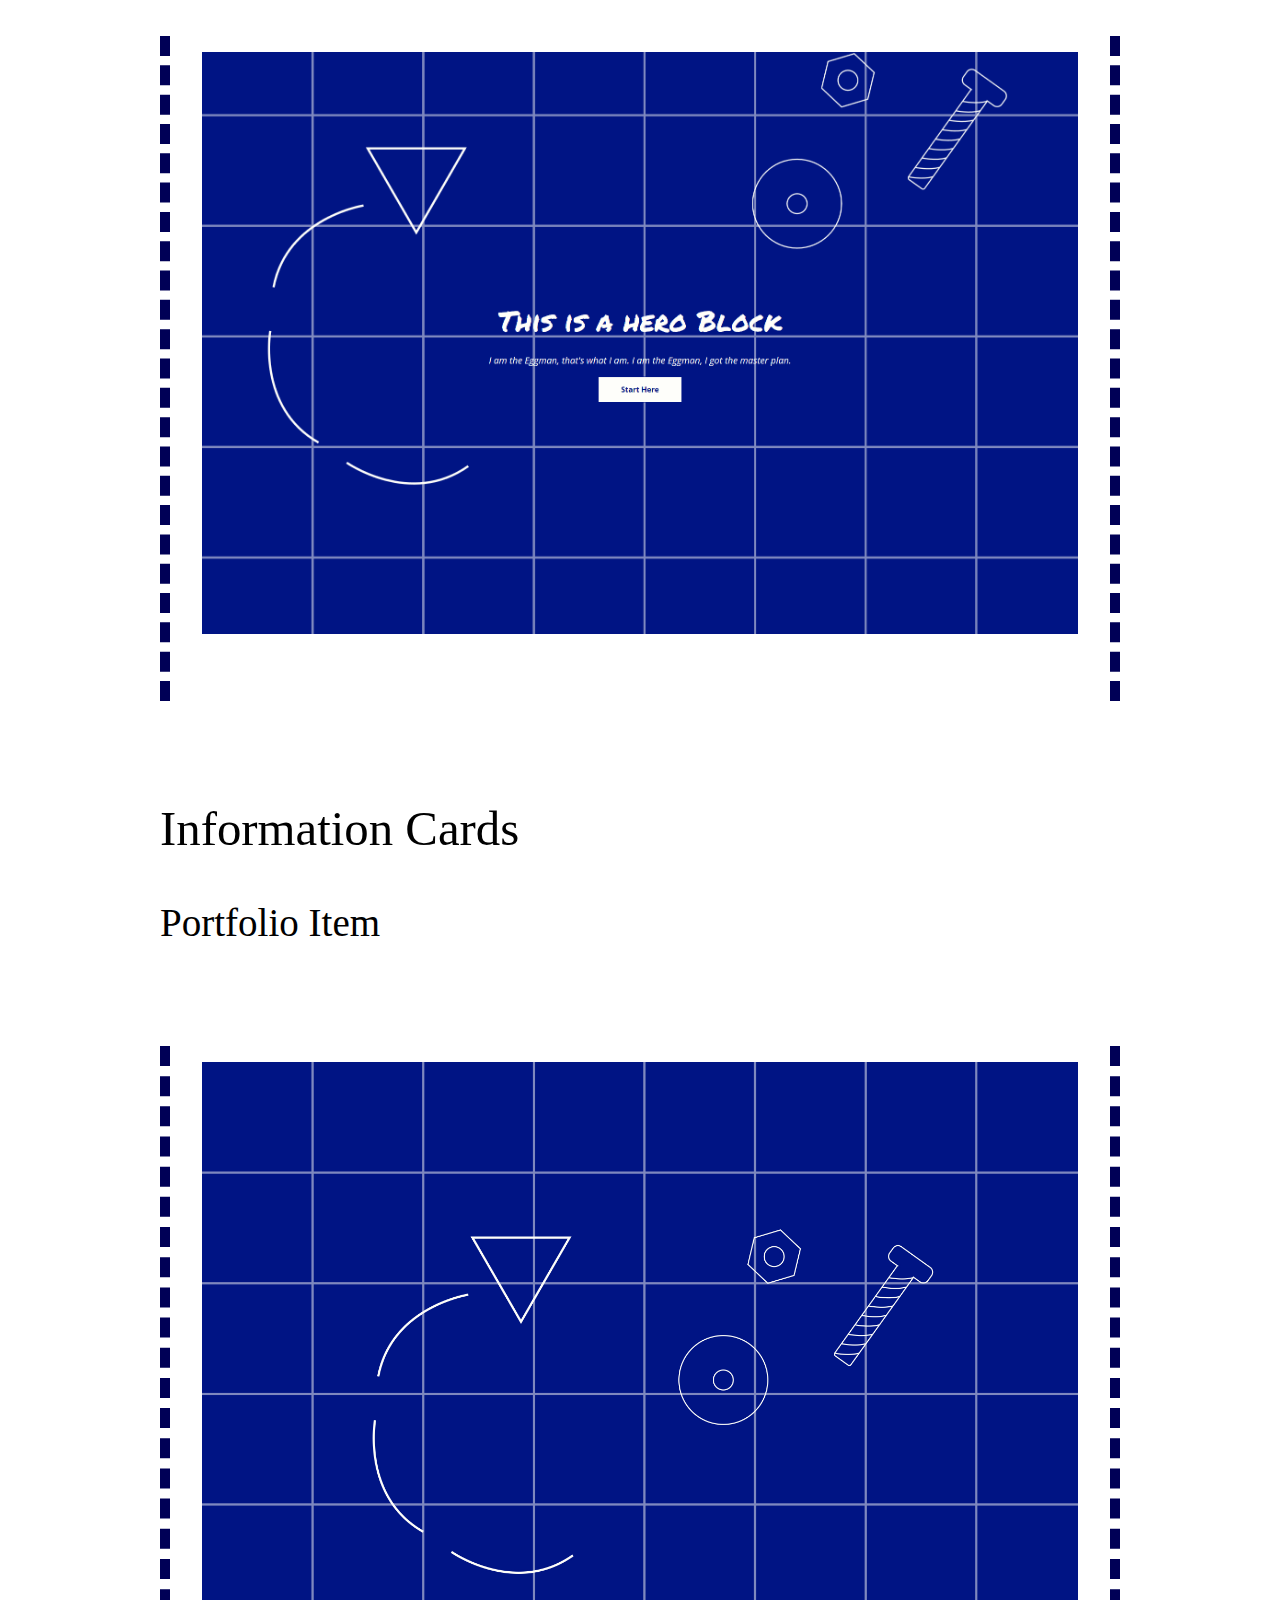
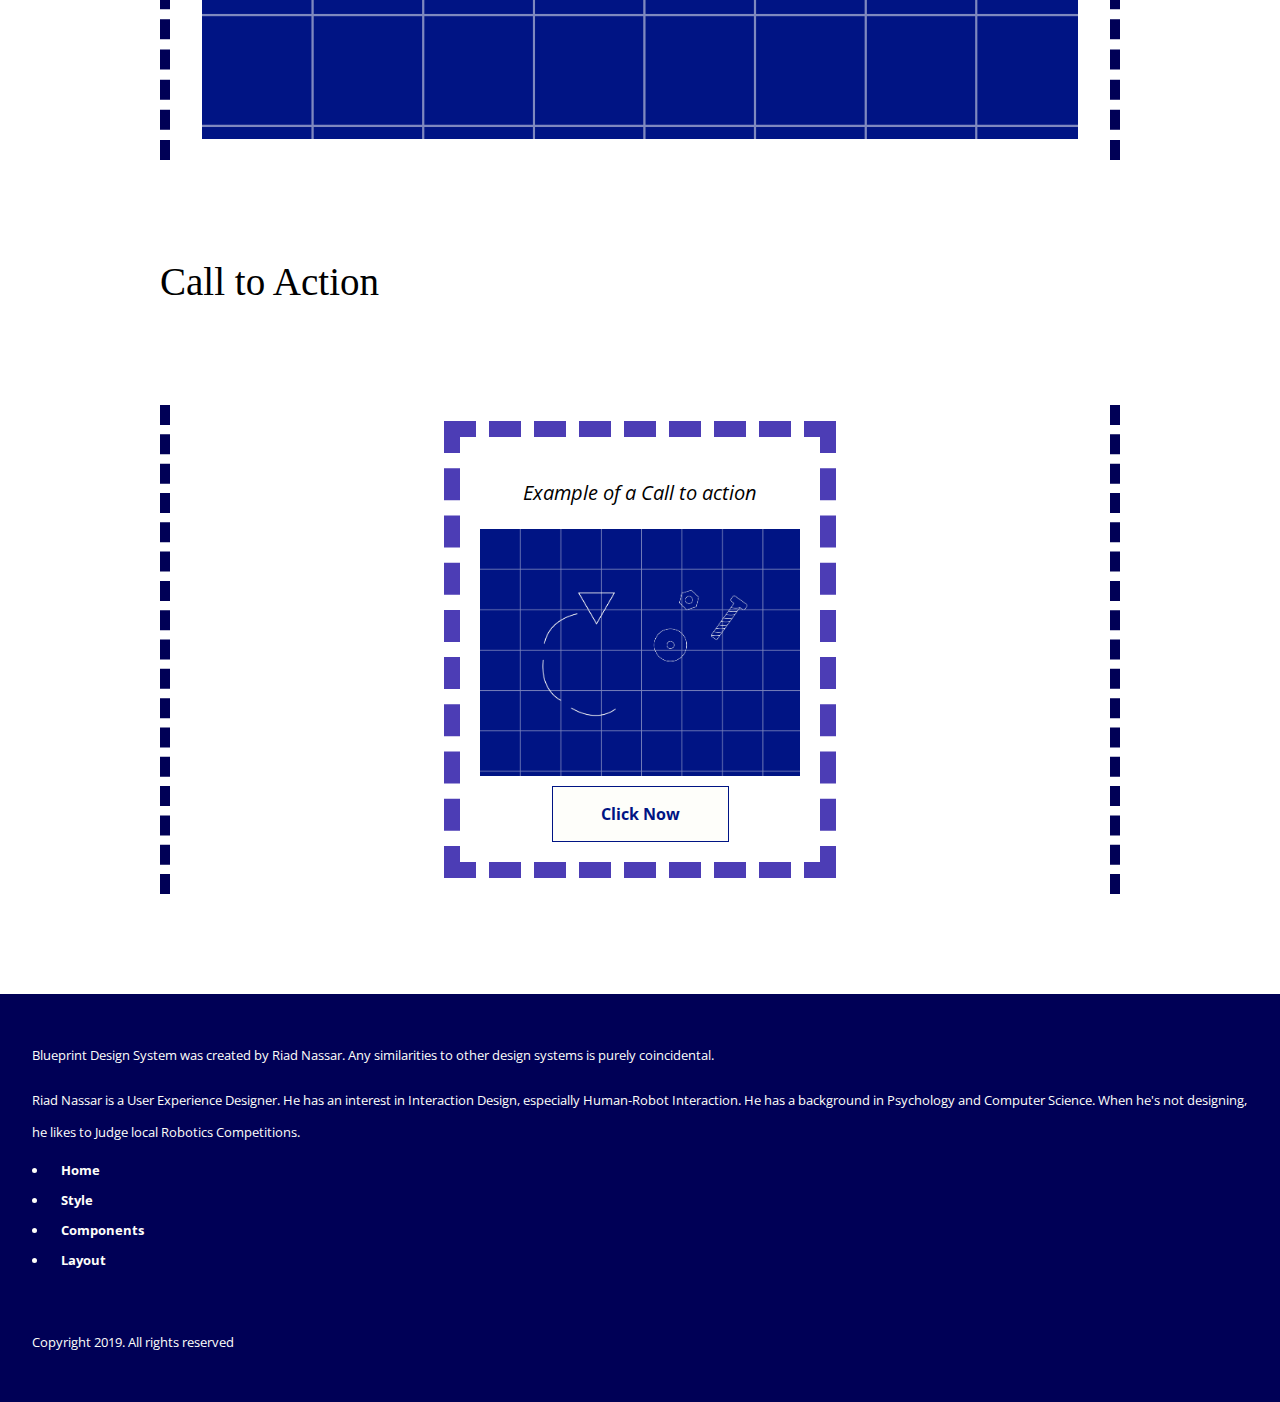
==== commit 42aee807: "Css Fixes" ====
--- a/components.html
+++ b/components.html
@@ -55,7 +55,7 @@
 
 			<figure>
 				<details class="accordion">
-					<summary>Option 1:</summary>
+					<summary> Option 1:</summary>
 
 					<div>
 
@@ -66,7 +66,7 @@
 				</details>
 
 				<details class="accordion">
-					<summary>Option 2:</summary>
+					<summary> Option 2:</summary>
 					
 					<div>
 
@@ -77,7 +77,7 @@
 				</details>
 
 				<details class="accordion">
-					<summary>Option 3:</summary>
+					<summary> Option 3:</summary>
 					
 					<div>
 
--- a/css/main.css
+++ b/css/main.css
@@ -210,7 +210,7 @@
 @media (min-width: 950px) {
 	main {
 		margin: auto;
-		max-width: 55rem;
+		max-width: 60rem;
 	}
 }
 
@@ -261,22 +261,22 @@
 	background-color: var(--color-secondary);
 }
 .primary-nav a, .secondary-nav a { 
+	display: inline-block;
 	padding: 0 0.625rem;
+}
+
+.primary-nav a:hover, .primary-nav a:focus, .secondary-nav a:hover, .secondary-nav a:focus {
 	display: inline-block;
-}
-
-.primary-nav a:hover, .primary-nav a:focus, .secondary-nav a:hover, .secondary-nav a:focus {
 	outline: none;
 	text-decoration: none;
-	display: inline-block;
 }
 
 .primary-nav a:after, .secondary-nav a:after {
+	border-bottom: .125rem dashed var(--color-primary);
+	content: '';
 	display: block;
-	content: '';
+	transition: width .5s ease;
 	width: 0;
-	border-bottom: .125rem dashed var(--color-primary);
-	transition: width .5s ease;
 }
 
 .primary-nav a:hover:after, .primary-nav a:focus:after, .secondary-nav a:hover:after, .secondary-nav a:focus:after {
@@ -400,31 +400,31 @@
 	border: 0.125rem solid var(--color-secondary);
 	border-radius: 0.250rem;
 	margin-bottom: 0.125rem;
+	transition: height 1s ease;
 }
 
 details div {
 	margin: 1rem;
 }
+
 summary {
+	color: var(--color-secondary);
 	padding-left: 1rem;
 }
 
 .accordion {
 	background-color: var(--color-primary);
 	color: var(--color-tertiary);
-	transition: all 1s ease-out;
-}
-
-.accordion[opem] {
-	transition: all 1s ease-out;
+}
+
+.accordion summary::before {
+    content: url(../image/hammer-blue.png) " ";
 }
 
 .accordion summary {
-     list-style-image: url(../image/hammer-blue.png);
-}
-
+    list-style-type: none;
+}
 .accordion summary::-webkit-details-marker {
-     background: url(../image/hammer-blue.png);
      color: transparent;
 }
 
@@ -436,24 +436,44 @@
 }
 
 .accordion summary:focus {
-	list-style-image: url(../image/hammer-white.png);
-	outline: none;
-}
-
-.accordion summary:focus::-webkit-details-marker {
-	background: url(../image/hammer-white.png);
-	color: transparent;
-	outline: none;
-}
-
-.accordion[open] summary {
-	list-style-image: url(../image/hammer-white.png);
-}
-
-.accordion[open] summary::-webkit-details-marker {
-	background: url(../image/hammer-white.png);
-	color: transparent;
-}
+	outline: none;
+}
+
+.accordion summary:focus::before {
+	display: inline-block;
+    animation: turn-back .5s;
+    content: url(../image/hammer-white.png) " ";
+}
+
+.accordion[open] summary::before {
+	animation: turn .5s;
+	content: url(../image/hammer-white.png) " ";
+	display: inline-block;
+	transform: rotate(90deg);
+}
+
+@keyframes turn {
+	0% {
+		transform: rotate(0deg);
+	}
+
+	100% {
+		transform: rotate(90deg);
+	}
+
+}
+
+@keyframes turn-back {
+	0% {
+		transform: rotate(90deg);
+	}
+
+	100% {
+		transform: rotate(0deg);
+	}
+
+}
+
 
 /* ==========================================================================
    Modal Component
@@ -490,8 +510,8 @@
 	}
 
 	100% {
+		height: 8.1875rem;
 		width: 16.422875rem;
-		height: 8.1875rem;
 	}
 
 }
@@ -517,6 +537,7 @@
 form {
 	border: 0.125rem solid var(--color-secondary-dark);
 	border-radius: 0.625rem;
+	padding: 1rem;
 }
 
 label {
@@ -540,8 +561,10 @@
 }
 
 textarea {
+	box-sizing: border-box;
+	max-width: 100%;
 	min-height: 5rem;
-	min-width: 25rem;
+	width: 25rem;
 }
 
 button:focus, input:focus, textarea:focus, select:focus {
@@ -609,7 +632,7 @@
 	color: var(--color-tertiary);
 	display: flex;
 	justify-content: flex-start;
-	padding-left: 1.25rem
+	padding: 0 1.25rem
 }
 
 .notification p {
@@ -679,12 +702,12 @@
 }
 
 .call-to-action {
+	align-items: center;
 	border:  1rem dashed var(--color-secondary-light);
 	display: flex;
 	flex-direction: column;
-	align-items: center;
+	max-width: 20rem;
 	padding: 1.25rem;
-	max-width: 20rem;
 }
 
 .call-to-action img {
@@ -725,7 +748,7 @@
 
 @media (min-width: 1350px) {
 	.list-portfolio {
-		grid-template-columns: repeat(4,1fr);
+		/*grid-template-columns: repeat(4,1fr);*/
 	}
 }
 
@@ -733,7 +756,11 @@
    Example
    ========================================================================== */
 figure {
+	align-items: center;
+	border-left: .625rem dashed var(--color-secondary-dark);
 	border-right: .625rem dashed var(--color-secondary-dark);
-	border-left: .625rem dashed var(--color-secondary-dark);
+	display: flex;
+	flex-direction: column;
+	margin: 6.25rem 0;
 	padding: 1rem 2rem;
 }